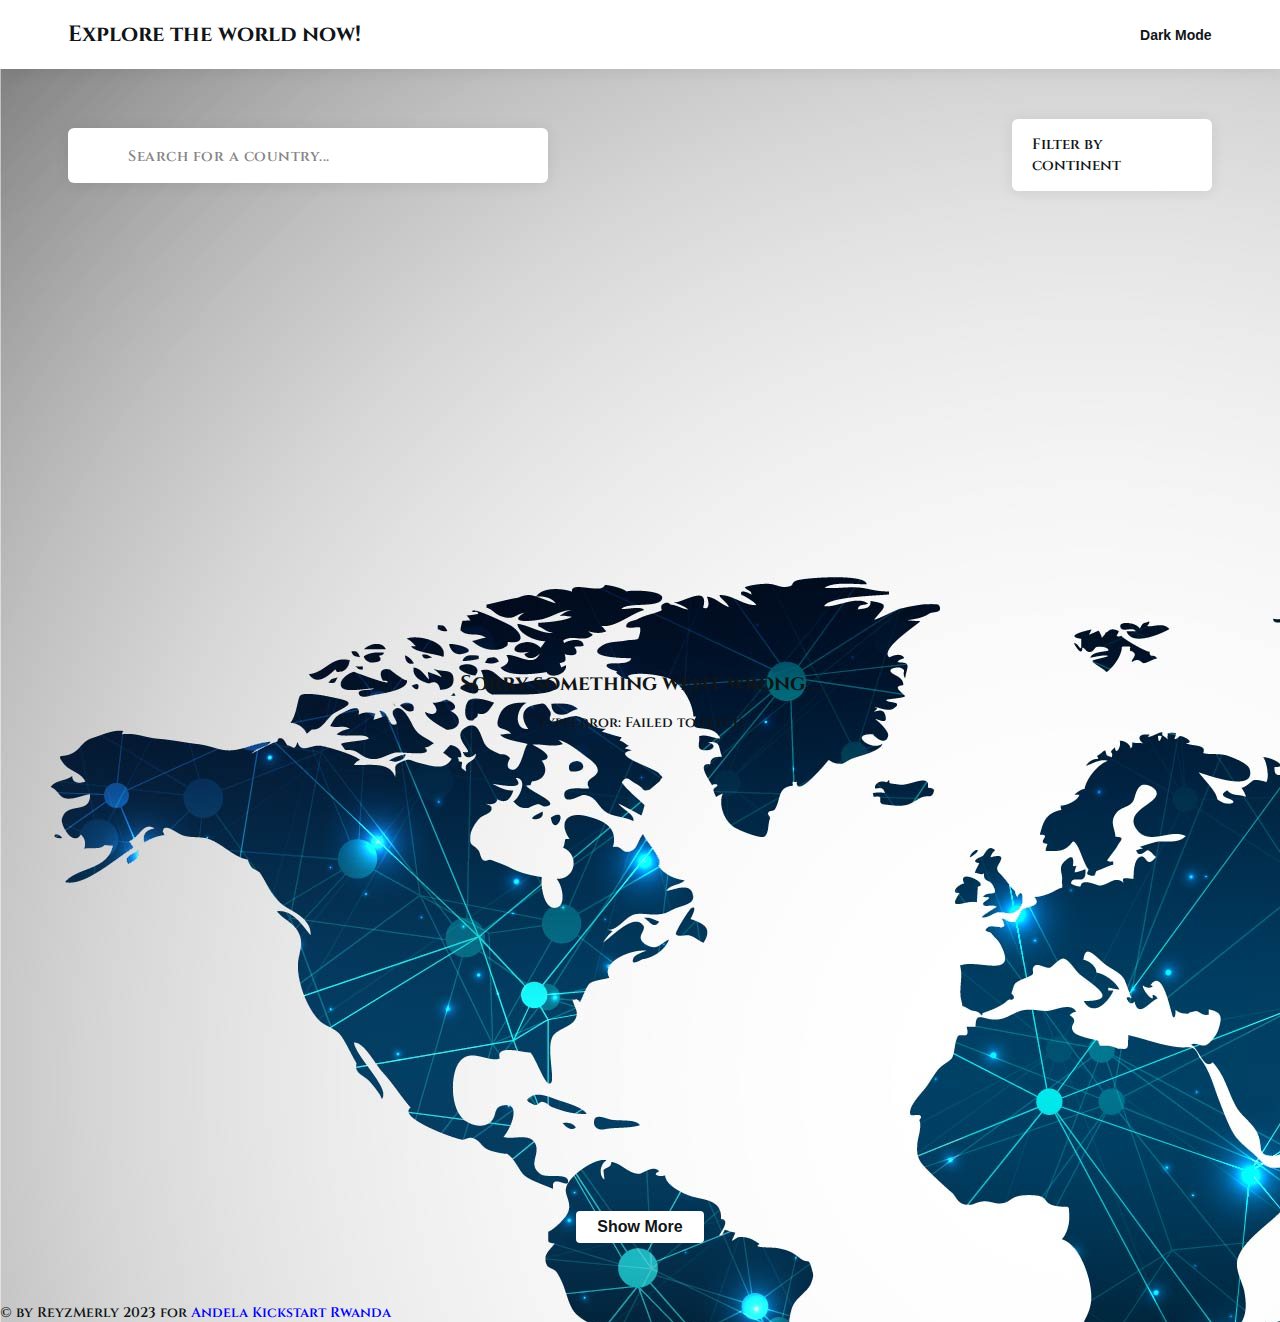
==== Country-API/index.html @ e96c1b70 "Add files via upload" ====
<!DOCTYPE html>
<html lang="en">
  <head>
    <meta charset="UTF-8" />
    <meta http-equiv="X-UA-Compatible" content="IE=edge" />
    <meta
      name="description"
      content="This is a simple project to display countries of the world with the ability to search for the country you want, be side the ability to show countries by continent."
    />
    <meta name="author" content="reyzmery" />
    <meta name="viewport" content="width=device-width, initial-scale=1.0" />
    <!--<background> <img src="design/7605.jpg" alt="world"></background>
    Google Fonts -->
    <link rel="preconnect" href="https://fonts.googleapis.com">
<link rel="preconnect" href="https://fonts.gstatic.com" crossorigin>
<link href="https://fonts.googleapis.com/css2?family=Cinzel&display=swap" 
rel="stylesheet">
    <!-- Fontawesome Library -->
    <link
      rel="stylesheet"
      href="https://site-assets.fontawesome.com/releases/v6.0.0/css/all.css"
    />
    <!-- Shared CSS Styles File -->
    <link rel="stylesheet" href="./css/common.css" />
    <!-- Page Custom CSS File -->
    <link rel="stylesheet" href="./css/main.css" />
    <title>World Explore API</title><link rel="icon" type="image/x-icon" href="design/icon.png"
  ></head>
  <body>
    <!-- Loader -->
    <div class="loader">
      <div class="spinner">
        <i class="fa-regular fa-circle-notch fa-spin icon"></i>
      </div>
    </div>
    <!-- Scroll Top -->
    <button
      type="button"
      aria-label="Scroll Top Button"
      class="button scroll-top flex flex-ai-c flex-jc-c scale-effect"
    >
      <i class="fa-regular fa-chevron-up icon"></i>
    </button>
    <!-- Header -->
    <header class="header">
      <div class="container flex flex-jc-sb flex-ai-c">
        <div class="logo">
          <a href="index.html">
            <h1>Explore the world now!</h1>
          </a>
        </div>
        <button
          type="button"
          aria-label="Theme Switcher Button"
          class="theme-toggle flex flex-jc-sb flex-ai-c"
        >
          <i class="fa-regular fa-moon theme-icon"></i>
          <span class="theme-text">Dark Mode</span>
        </button>
      </div>
    </header>
    <!-- Filters -->
    <section class="filters">
      <div class="container">
        <div class="search-wrapper">
          <i class="fa-regular fa-magnifying-glass search-icon"></i>
          <input
            type="text"
            class="search-input"
            placeholder="Search for a country..."
          />
        </div>
        <div class="dropdown-wrapper">
          <div class="dropdown-header flex flex-jc-sb flex-ai-c">
            <span>Filter by continent</span>
            <i class="fa-regular fa-chevron-down icon"></i>
          </div>
          <div class="dropdown-body">
            <ul>
              <li data-region="all">all</li>
              <li data-region="africa">africa</li>
              <li data-region="americas">america</li>
              <li data-region="asia">asia</li>
              <li data-region="europe">europe</li>
              <li data-region="oceania">oceania</li>
            </ul>
          </div>
        </div>
      </div>
    </section>
    <!-- Countries -->
    <main class="main">
      <div class="container">
        <section class="countries-grid"></section>
        <div class="show-more flex flex-jc-c">
          <button type="button" class="btn show-more-btn scale-effect">
            show more
          </button>
        </div>
      </div>
    </main>
    <script src="./js/common.js"></script>
    <script src="./js/main.js"></script>
    <footer>
      <p>© by ReyzMerly 2023 for <a href="https://andela.com/engineers/technical-leadership-program-rwanda/">Andela Kickstart Rwanda</a></p>
    </footer>
    
  </body>
</html>
---- Country-API/css/common.css ----
*,
*:after,
*::before {
  padding: 0;
  margin: 0;
  box-sizing: border-box;
  outline: none;
}

html {
  font-size: 100%;
  scroll-behavior: smooth;
}

body {
  font-family: 'Cinzel', serif;
  font-weight: 600;
  font-size: 14px;
  background-color: #fafafa;
  color: #111517;
  transition: 0.2s linear;
}

a {
  text-decoration: none;
}

ul,
ol {
  list-style: none;
}

h1,
h2,
h3,
h4 {
  color: #111517;
}

.container {
  width: 100%;
  padding-right: 1.875rem;
  padding-left: 1.875rem;
}

@media (min-width: 64em) {
  .container {
    width: 94%;
    margin-right: auto;
    margin-left: auto;
  }
}

@media (max-width: 400px) {
  .container {
    padding-right: 1.25rem;
    padding-left: 1.25rem;
  }
}

.flex {
  display: flex;
}

.flex.flex-jc-sb {
  justify-content: space-between;
}

.flex.flex-jc-c {
  justify-content: center;
}

.flex.flex-ai-c {
  align-items: center;
}

.flex.flex-wrap {
  flex-wrap: wrap;
}

.button,
button {
  font-family: "Nunito Sans", sans-serif;
  background: none;
  outline: none;
  border: none;
  cursor: pointer;
}

.btn {
  display: inline-block;
  background-color: white;
  color: #111517;
  text-transform: capitalize;
  box-shadow: 0 2px 15px rgba(0, 0, 0, 0.08);
  padding: 7px 21px;
  border-radius: 4px;
  transition: 0.2s linear;
}

.scale-effect:active {
  transform: scale(0.88);
  transition: transform 0.2s linear;
}

.show-more {
  margin: 60px 0;
}

.show-more .btn {
  font-weight: bold;
  font-size: 16px;
}

.loader {
  position: fixed;
  top: 0;
  left: 0;
  width: 100%;
  height: 100%;
  background-color: #fafafa;
  display: flex;
  justify-content: center;
  align-items: center;
  z-index: 9;
  transition: 0.2s linear, opacity 0.2s linear, visibility 0.3s linear;
}

.loader.close {
  opacity: 0;
  visibility: hidden;
}

.loader .spinner .icon {
  font-size: 80px;
  color: #111517;
}

.scroll-top {
  position: fixed;
  bottom: 20px;
  right: 0;
  width: 45px;
  height: 45px;
  background-color: #202c37;
  border-radius: 50%;
  z-index: 8;
  opacity: 0;
  visibility: hidden;
  transition: 0.2s linear;
}

.scroll-top:hover {
  background-color: #283743;
}

.scroll-top.show {
  right: 10px;
  opacity: 1;
  visibility: visible;
}

.scroll-top .icon {
  color: white;
  font-size: 17px;
}

.notifi-wrapper {
  padding: 25px;
  color: #111517;
  text-align: center;
}

.notifi-wrapper h2 {
  margin-bottom: 15px;
}

.header {
  position: relative;
  background: white;
  padding: 1.25rem 0;
  box-shadow: 0 2px 15px rgba(0, 0, 0, 0.08);
  transition: 0.2s linear;
}

.header .container {
  display: flex;
  align-items: center;
  justify-content: space-between;
}

.header .logo h1 {
  font-size: 20px;
}

@media (max-width: 400px) {
  .header .logo h1 {
    font-size: 16px;
  }
}

@media (min-width: 64em) {
  .header .logo h1 {
    font-size: 22px;
  }
}

.header .theme-toggle {
  gap: 0.625rem;
  font-size: 14px;
  color: #111517;
  transition: 0.2s linear;
}

.header .theme-toggle .theme-icon {
  font-size: 20px;
}

.header .theme-toggle .theme-text {
  font-weight: 600;
  text-transform: capitalize;
}

@media (max-width: 400px) {
  .header .theme-toggle .theme-text {
    display: none;
  }
}

body.dark-theme {
  background-color: #202c37;
  color: white;
}

body.dark-theme h1,
body.dark-theme h2,
body.dark-theme h3,
body.dark-theme h4 {
  color: white;
}

body.dark-theme .header {
  background: #2b3945;
}

body.dark-theme .header .theme-toggle {
  color: white;
}

body.dark-theme .filters .search-icon {
  color: white;
}

body.dark-theme .filters .search-input {
  color: white;
  background-color: #2b3945;
}

body.dark-theme .filters .search-input::placeholder {
  color: white;
}

body.dark-theme .filters .dropdown-header,
body.dark-theme .filters .dropdown-body {
  background: #2b3945;
}

body.dark-theme .filters .dropdown-body li:hover {
  background-color: #354555;
}

body.dark-theme .countries-grid .country {
  color: white;
  background: #2b3945;
}

body.dark-theme .countries-grid .country span {
  color: white;
}

body.dark-theme .loader {
  background-color: #202c37;
}

body.dark-theme .loader .spinner .icon {
  color: white;
}

body.dark-theme .scroll-top {
  background-color: #2b3945;
}

body.dark-theme .notifi-wrapper {
  color: white;
}

body.dark-theme .btn {
  background-color: #2b3945;
  color: white;
  box-shadow: 0 0 10px rgba(0, 0, 0, 0.2);
}

body.dark-theme .country-info li {
  color: #858585;
}

body.dark-theme .country-info strong {
  color: white;
}
---- Country-API/css/main.css ----
body {
  background-image: url(7605.jpg);
}
.filters {
  margin: 40px 0 50px 0;
}

@media (min-width: 40em) {
  .filters {
    margin: 50px 0 60px 0;
  }
}

.filters .container {
  display: flex;
  flex-direction: column;
  gap: 30px;
}

@media (min-width: 64em) {
  .filters .container {
    flex-direction: row;
    align-items: center;
    justify-content: space-between;
  }
}

.filters .search-wrapper {
  position: relative;
  width: 100%;
}

@media (min-width: 64em) {
  .filters .search-wrapper {
    width: 480px;
    max-width: 480px;
  }
}

.filters .search-icon {
  position: absolute;
  top: 50%;
  transform: translateY(-50%);
  left: 25px;
  font-size: 18px;
  color: #858585;
  z-index: 2;
}

.filters .search-input {
  position: relative;
  width: 100%;
  padding: 15px;
  padding-left: 60px;
  font-size: 18px;
  font-family:'Cinzel', serif;
  font-weight: inherit;
  outline: none;
  border: none;
  border-radius: 6px;
  overflow: hidden;
  color: #111517;
  background-color: white;
  box-shadow: 0 2px 15px rgba(0, 0, 0, 0.08);
  transition: 0.2s linear;
}

.filters .search-input::placeholder {
  font-family: inherit;
  color: #858585;
  font-size: 15px;
  letter-spacing: 0.5px;
  font-weight: inherit;
}

.filters .dropdown-wrapper {
  position: relative;
  width: 230px;
}

@media (min-width: 64em) {
  .filters .dropdown-wrapper {
    width: 200px;
  }
}

.filters .dropdown-wrapper.open .dropdown-header .icon {
  transform: rotate(180deg);
}

.filters .dropdown-wrapper.open .dropdown-body {
  opacity: 1;
  visibility: visible;
  transform: translateY(0);
  z-index: 9;
}

.filters .dropdown-header,
.filters .dropdown-body {
  position: relative;
  width: 100%;
  border-radius: 6px;
  background: white;
  font-weight: 600;
  font-size: 15px;
  box-shadow: 0 2px 15px rgba(0, 0, 0, 0.08);
  transition: 0.2s linear;
}

.filters .dropdown-header {
  padding: 15px 20px;
  cursor: pointer;
  z-index: 2;
}

.filters .dropdown-header .icon {
  font-size: 13px;
  transition: transform 0.2s linear;
}

.filters .dropdown-body {
  position: absolute;
  margin-top: 5px;
  opacity: 0;
  visibility: hidden;
  z-index: 1;
  padding: 15px 0;
  transform: translateY(-20px);
}

.filters .dropdown-body li {
  padding: 8px 25px;
  text-transform: capitalize;
  cursor: pointer;
}

.filters .dropdown-body li:hover {
  background-color: #f2f2f2;
}

.filters .dropdown-body li:last-child {
  margin-bottom: 0;
}

.main .container {
  display: flex;
  flex-direction: column;
}

.countries-grid {
  display: grid;
  gap: 50px;
}

.countries-grid.no-grid {
  grid-template-columns: auto;
  height: 100vh;
  place-items: center;
}

@media (min-width: 40em) {
  .countries-grid {
    grid-template-columns: repeat(2, 1fr);
  }
}

@media (min-width: 64em) {
  .countries-grid {
    grid-template-columns: repeat(3, 1fr);
  }
}

@media (min-width: 87.5em) {
  .countries-grid {
    grid-template-columns: repeat(auto-fill, minmax(280px, 1fr));
  }
}

.countries-grid .country {
  position: relative;
  width: 100%;
  border-radius: 6px;
  color: #111517;
  box-shadow: 0 2px 15px rgba(0, 0, 0, 0.08);
  background: white;
  overflow: hidden;
  transition: transform 0.3s linear, box-shadow 0.2s linear, background-color 0.2s linear;
}

.countries-grid .country:hover {
  transform: scale(1.04);
  box-shadow: 0 4px 20px rgba(0, 0, 0, 0.11);
}

.countries-grid .country-flag {
  height: 200px;
  width: 100%;
  overflow: hidden;
}

@media (max-width: 400px) {
  .countries-grid .country-flag {
    height: auto;
  }
}

.countries-grid .country-flag img {
  display: block;
  width: 100%;
  max-width: 100%;
  height: 100%;
  object-fit: cover;
}

.countries-grid .country-info {
  position: relative;
  padding: 30px 25px;
}

.countries-grid .country-title {
  margin-bottom: 20px;
}

.countries-grid .country-brief li {
  font-size: 16px;
  text-transform: capitalize;
  margin-bottom: 15px;
}
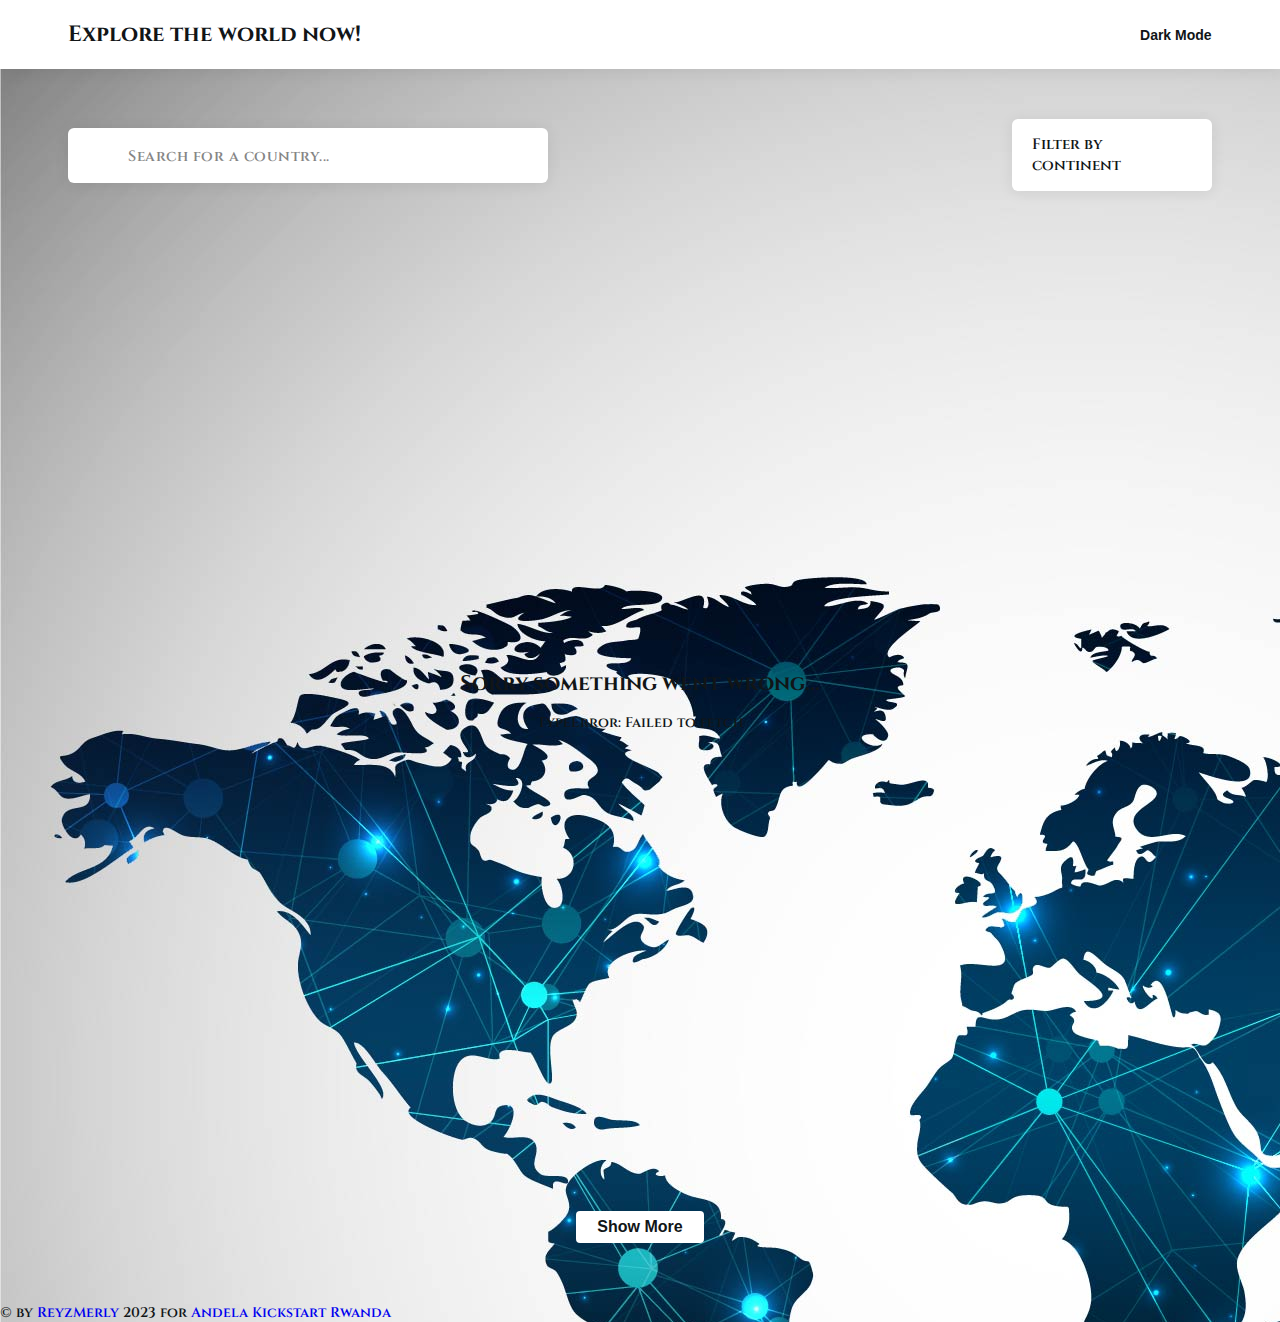
==== commit 0a1d39c9: "updated index.html" ====
--- a/Country-API/index.html
+++ b/Country-API/index.html
@@ -102,7 +102,7 @@
     <script src="./js/common.js"></script>
     <script src="./js/main.js"></script>
     <footer>
-      <p>© by ReyzMerly 2023 for <a href="https://andela.com/engineers/technical-leadership-program-rwanda/">Andela Kickstart Rwanda</a></p>
+      <p>© by<a href="https://github.com/reyzmerly/"> ReyzMerly</a> 2023 for <a href="https://andela.com/engineers/technical-leadership-program-rwanda/">Andela Kickstart Rwanda</a></p>
     </footer>
     
   </body>
